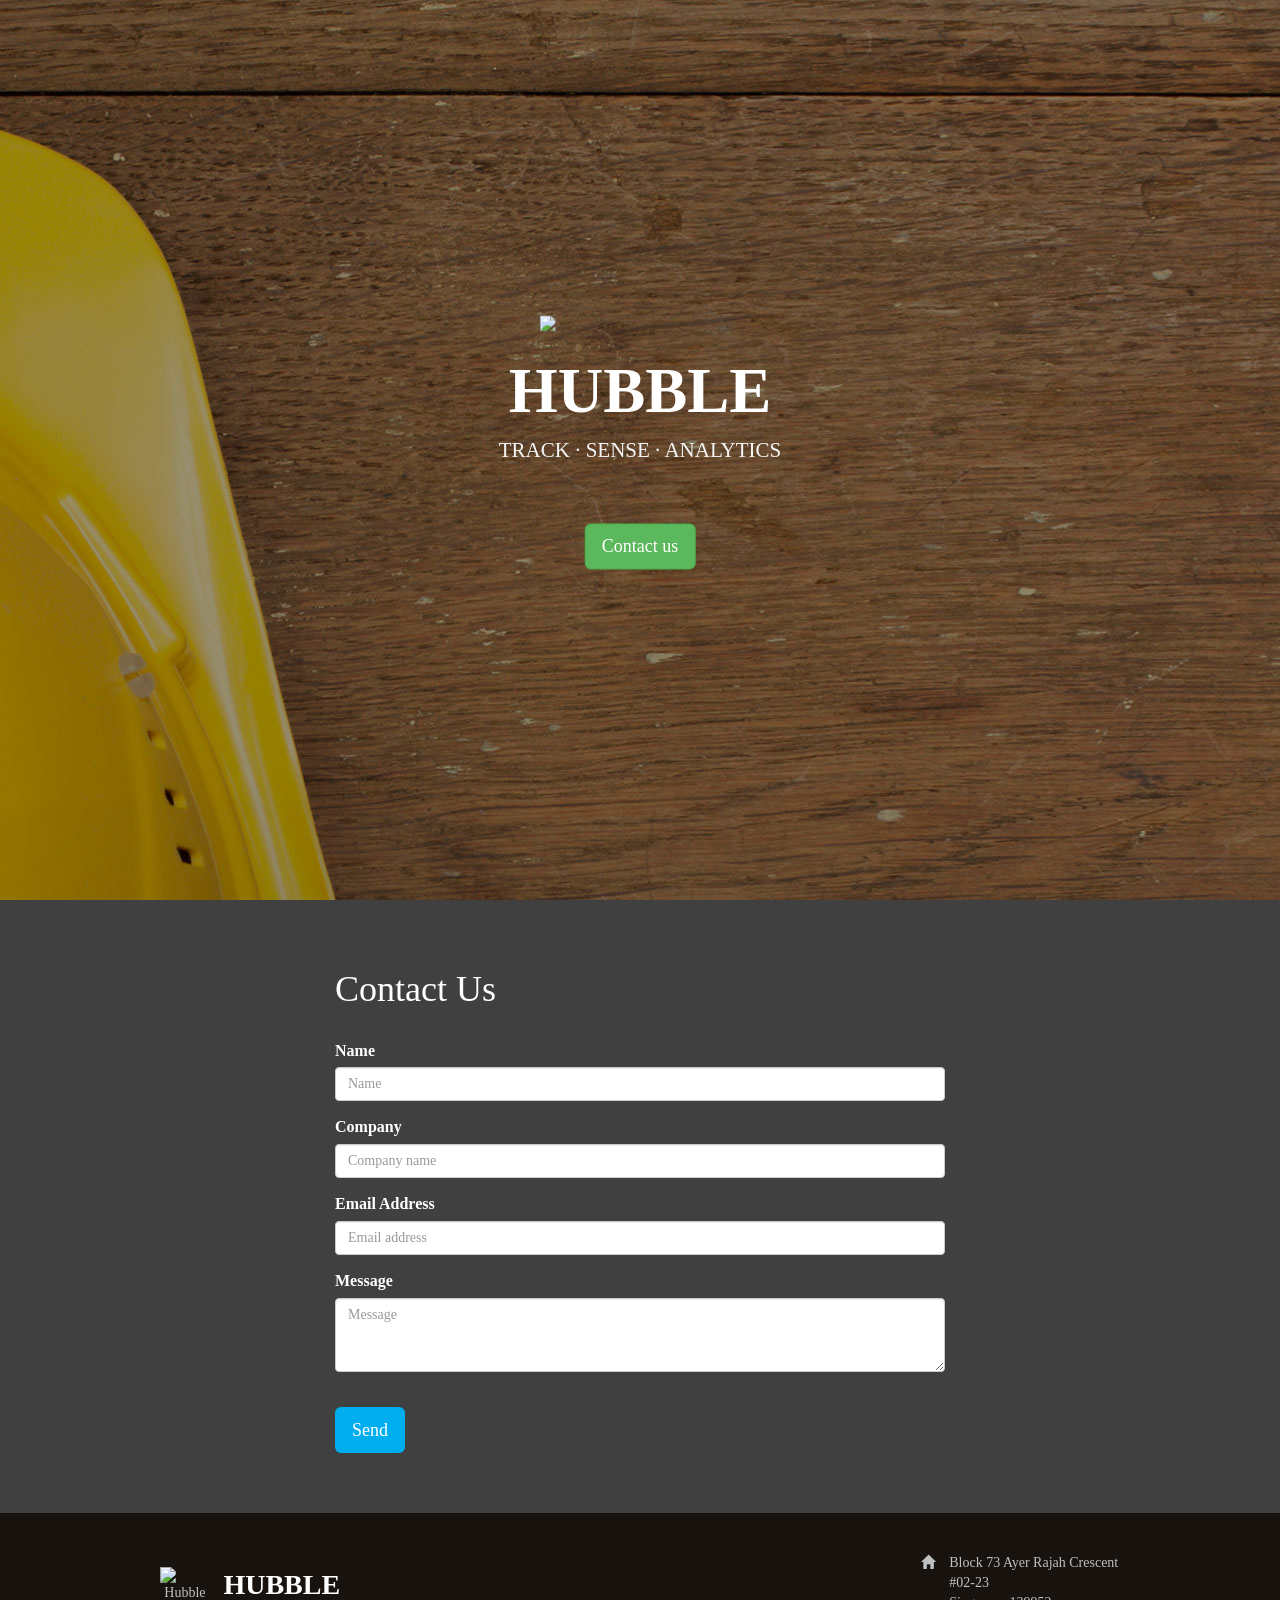
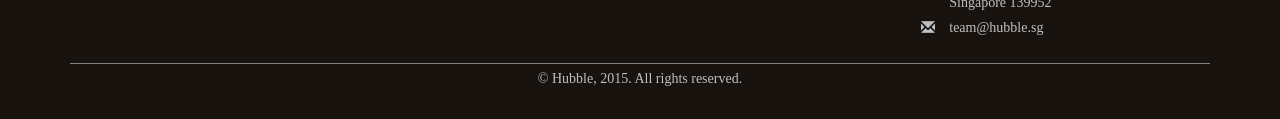
==== hubble/index.html @ 2a38b939 "Add hubble site" ====
<!DOCTYPE html> <html lang=en> <head> <meta charset=utf-8> <title>Hubble</title> <meta name=description content=""> <meta name=viewport content="width=device-width,initial-scale=1"> <link rel="shortcut icon" href=/favicon.6e041dd9.ico> <link rel=apple-touch-icon href=/apple-touch-icon.deb01675.png> <!-- Place favicon.ico and apple-touch-icon.png in the root directory --> <link rel=stylesheet href=styles/vendor.4efe3e21.css> <link rel=stylesheet href=styles/main.e1d8c25a.css>  <body> <!--[if lt IE 10]>
  <p class="browsehappy">You are using an <strong>outdated</strong> browser. Please <a href="http://browsehappy.com/">upgrade your browser</a> to improve your experience.</p>
  <![endif]--> <div class=container id=header> <div class=jumbotron> <div id=header_container> <div class="logo-container center"> <img class=img-responsive id=logo src=../images/logo.34389f49.png> </div> <h1 class=logo-text>HUBBLE</h1> <p class="lead white">TRACK &middot; SENSE &middot; ANALYTICS</p> <p><a id=btn_contact_us class="btn btn-lg btn-success" href=#contact_us>Contact us</a></p> </div> </div> </div> <div class=container id=contact_us> <div class=row> <div class="col-md-6 col-md-offset-3 col-sm-8 col-sm-offset-2 col-xs-12"> <h1>Contact Us</h1> <form id=form_contact_us> <div class=form-group> <label for=name>Name</label> <input type=text class=form-control id=name placeholder=Name> </div> <div class=form-group> <label for=company>Company</label> <input type=text class=form-control id=company placeholder="Company name"> </div> <div class=form-group> <label for=email>Email Address</label> <input type=email class=form-control id=email placeholder="Email address"> </div> <div class=form-group> <label for=message>Message</label> <textarea class=form-control id=message rows=3 placeholder=Message></textarea> </div> <div class=form-button> <button type=submit class="btn btn-submit btn-lg" id=btn_send>Send</button> </div> </form> </div> </div> </div> <footer> <div class=container> <div class=row> <div class="col-sm-4 col-sm-offset-1 col-md-4 col-md-offset-0 col-lg-4 footer-logo"> <div class=text-center> <div class=footer-img-container> <img src=../images/logo.34389f49.png class=img-responsive alt=Hubble> </div> <span class=footer-img-caption>HUBBLE</span> </div> </div> <div class="col-sm-4 col-md-4 col-lg-4 col-sm-offset-2 col-md-offset-4 col-lg-offset-4 footer-info"> <div class=text-center> <div class=footer-info-logo><span class="glyphicon glyphicon-home"></span></div> <div class=footer-text> Block 73 Ayer Rajah Crescent<br> #02-23<br> Singapore 139952<br> </div> </div> <div class=text-center> <div class=footer-info-logo><span class="glyphicon glyphicon-envelope"></span></div> <div class=footer-text>team@hubble.sg</div> </div> </div> </div> <hr> <p class="footer-copyright text-center">&copy; Hubble, 2015. All rights reserved.</p> </div> </footer> <script src=scripts/vendor.baff0332.js></script> <script src=scripts/plugins.19a1d77b.js></script> <script src=scripts/main.f5b58883.js></script> <!-- Google Analytics: change UA-XXXXX-X to be your site's ID. --> <script>(function(b,o,i,l,e,r){b.GoogleAnalyticsObject=l;b[l]||(b[l]=
      function(){(b[l].q=b[l].q||[]).push(arguments)});b[l].l=+new Date;
    e=o.createElement(i);r=o.getElementsByTagName(i)[0];
    e.src='https://www.google-analytics.com/analytics.js';
    r.parentNode.insertBefore(e,r)}(window,document,'script','ga'));
    ga('create','UA-XXXXX-X');ga('send','pageview');</script>
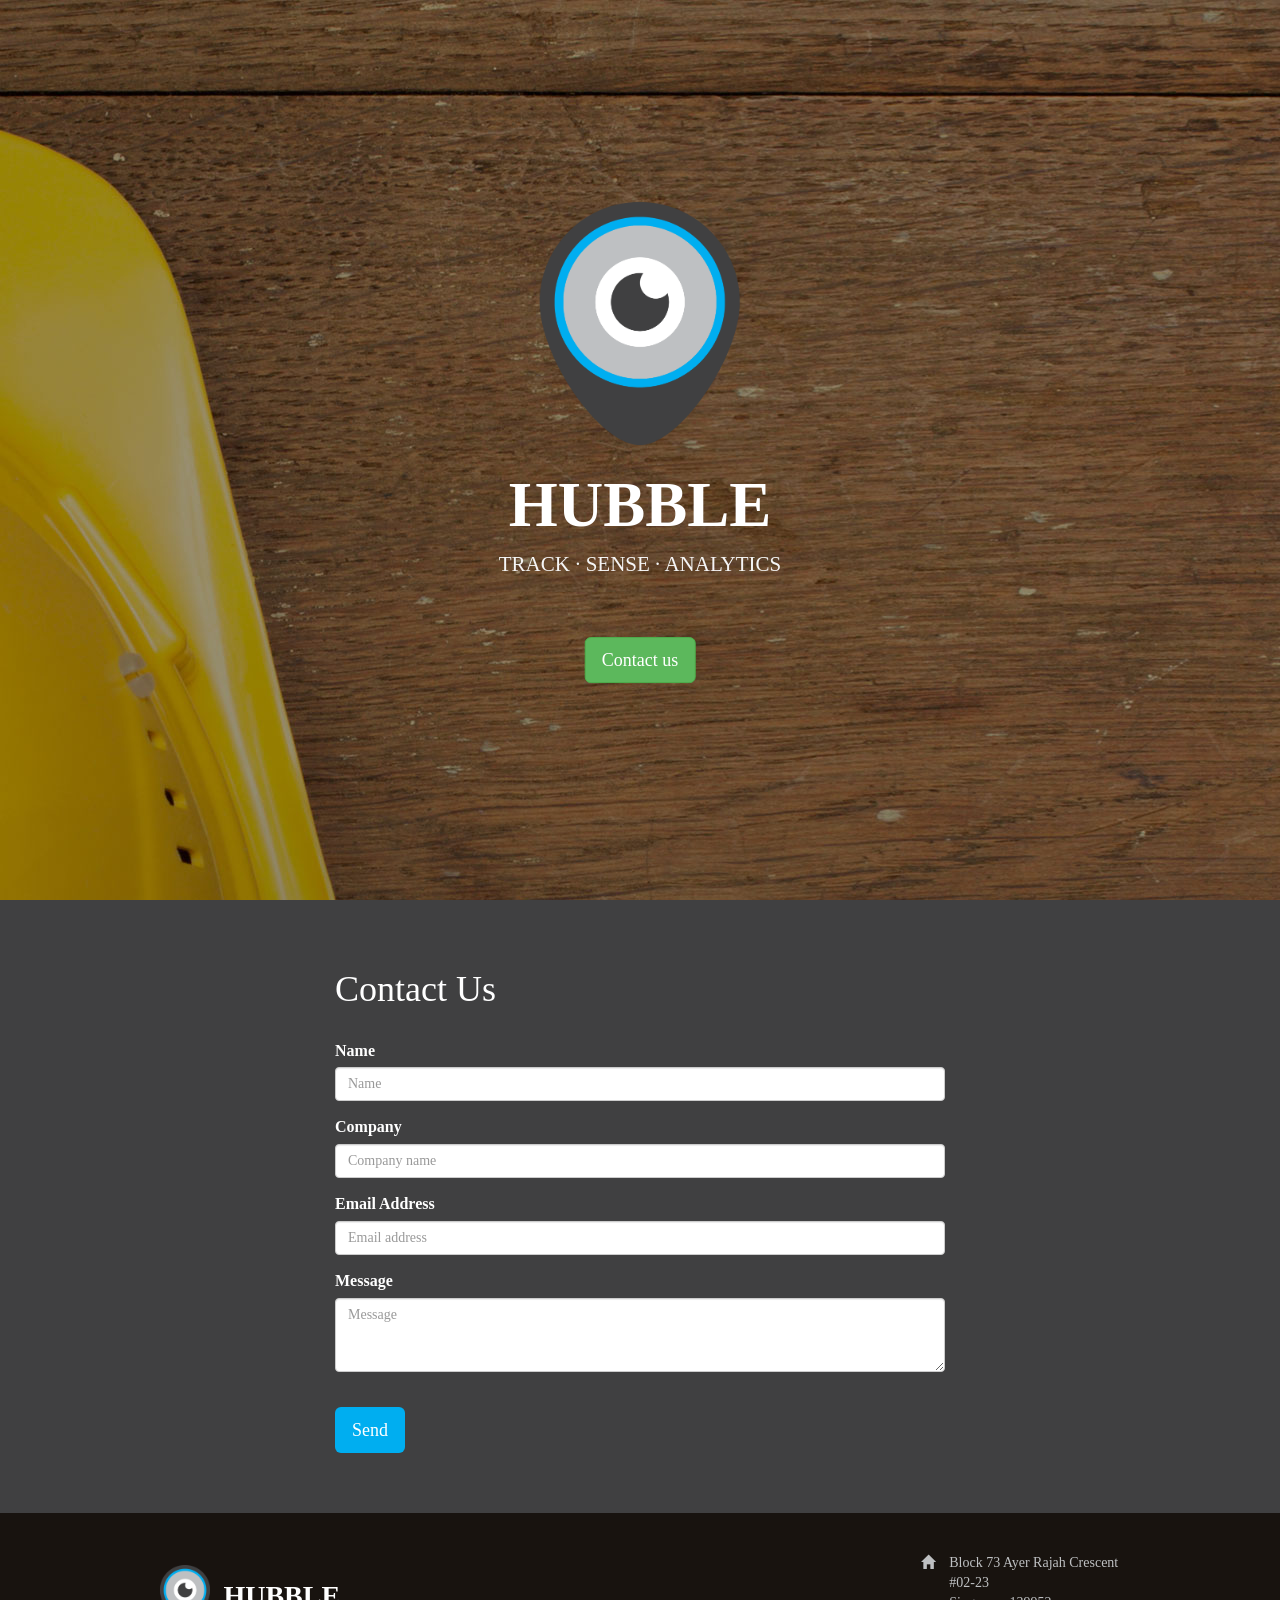
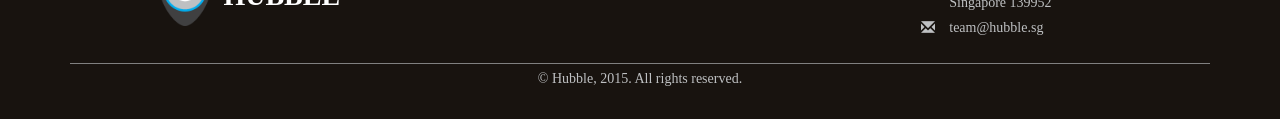
==== commit f3e3f406: "bug fix" ====
--- a/hubble/index.html
+++ b/hubble/index.html
@@ -1,6 +1,6 @@
-<!DOCTYPE html> <html lang=en> <head> <meta charset=utf-8> <title>Hubble</title> <meta name=description content=""> <meta name=viewport content="width=device-width,initial-scale=1"> <link rel="shortcut icon" href=/favicon.6e041dd9.ico> <link rel=apple-touch-icon href=/apple-touch-icon.deb01675.png> <!-- Place favicon.ico and apple-touch-icon.png in the root directory --> <link rel=stylesheet href=styles/vendor.4efe3e21.css> <link rel=stylesheet href=styles/main.e1d8c25a.css>  <body> <!--[if lt IE 10]>
+<!DOCTYPE html> <html lang=en> <head> <meta charset=utf-8> <title>Hubble</title> <meta name=description content=""> <meta name=viewport content="width=device-width,initial-scale=1"> <link rel="shortcut icon" href=favicon.6e041dd9.ico> <link rel=apple-touch-icon href=apple-touch-icon.deb01675.png> <!-- Place favicon.ico and apple-touch-icon.png in the root directory --> <link rel=stylesheet href=styles/vendor.4efe3e21.css> <link rel=stylesheet href=styles/main.e1d8c25a.css>  <body> <!--[if lt IE 10]>
   <p class="browsehappy">You are using an <strong>outdated</strong> browser. Please <a href="http://browsehappy.com/">upgrade your browser</a> to improve your experience.</p>
-  <![endif]--> <div class=container id=header> <div class=jumbotron> <div id=header_container> <div class="logo-container center"> <img class=img-responsive id=logo src=../images/logo.34389f49.png> </div> <h1 class=logo-text>HUBBLE</h1> <p class="lead white">TRACK &middot; SENSE &middot; ANALYTICS</p> <p><a id=btn_contact_us class="btn btn-lg btn-success" href=#contact_us>Contact us</a></p> </div> </div> </div> <div class=container id=contact_us> <div class=row> <div class="col-md-6 col-md-offset-3 col-sm-8 col-sm-offset-2 col-xs-12"> <h1>Contact Us</h1> <form id=form_contact_us> <div class=form-group> <label for=name>Name</label> <input type=text class=form-control id=name placeholder=Name> </div> <div class=form-group> <label for=company>Company</label> <input type=text class=form-control id=company placeholder="Company name"> </div> <div class=form-group> <label for=email>Email Address</label> <input type=email class=form-control id=email placeholder="Email address"> </div> <div class=form-group> <label for=message>Message</label> <textarea class=form-control id=message rows=3 placeholder=Message></textarea> </div> <div class=form-button> <button type=submit class="btn btn-submit btn-lg" id=btn_send>Send</button> </div> </form> </div> </div> </div> <footer> <div class=container> <div class=row> <div class="col-sm-4 col-sm-offset-1 col-md-4 col-md-offset-0 col-lg-4 footer-logo"> <div class=text-center> <div class=footer-img-container> <img src=../images/logo.34389f49.png class=img-responsive alt=Hubble> </div> <span class=footer-img-caption>HUBBLE</span> </div> </div> <div class="col-sm-4 col-md-4 col-lg-4 col-sm-offset-2 col-md-offset-4 col-lg-offset-4 footer-info"> <div class=text-center> <div class=footer-info-logo><span class="glyphicon glyphicon-home"></span></div> <div class=footer-text> Block 73 Ayer Rajah Crescent<br> #02-23<br> Singapore 139952<br> </div> </div> <div class=text-center> <div class=footer-info-logo><span class="glyphicon glyphicon-envelope"></span></div> <div class=footer-text>team@hubble.sg</div> </div> </div> </div> <hr> <p class="footer-copyright text-center">&copy; Hubble, 2015. All rights reserved.</p> </div> </footer> <script src=scripts/vendor.baff0332.js></script> <script src=scripts/plugins.19a1d77b.js></script> <script src=scripts/main.f5b58883.js></script> <!-- Google Analytics: change UA-XXXXX-X to be your site's ID. --> <script>(function(b,o,i,l,e,r){b.GoogleAnalyticsObject=l;b[l]||(b[l]=
+  <![endif]--> <div class=container id=header> <div class=jumbotron> <div id=header_container> <div class="logo-container center"> <img class=img-responsive id=logo src=images/logo.34389f49.png> </div> <h1 class=logo-text>HUBBLE</h1> <p class="lead white">TRACK &middot; SENSE &middot; ANALYTICS</p> <p><a id=btn_contact_us class="btn btn-lg btn-success" href=#contact_us>Contact us</a></p> </div> </div> </div> <div class=container id=contact_us> <div class=row> <div class="col-md-6 col-md-offset-3 col-sm-8 col-sm-offset-2 col-xs-12"> <h1>Contact Us</h1> <form id=form_contact_us> <div class=form-group> <label for=name>Name</label> <input type=text class=form-control id=name placeholder=Name> </div> <div class=form-group> <label for=company>Company</label> <input type=text class=form-control id=company placeholder="Company name"> </div> <div class=form-group> <label for=email>Email Address</label> <input type=email class=form-control id=email placeholder="Email address"> </div> <div class=form-group> <label for=message>Message</label> <textarea class=form-control id=message rows=3 placeholder=Message></textarea> </div> <div class=form-button> <button type=submit class="btn btn-submit btn-lg" id=btn_send>Send</button> </div> </form> </div> </div> </div> <footer> <div class=container> <div class=row> <div class="col-sm-4 col-sm-offset-1 col-md-4 col-md-offset-0 col-lg-4 footer-logo"> <div class=text-center> <div class=footer-img-container> <img src=images/logo.34389f49.png class=img-responsive alt=Hubble> </div> <span class=footer-img-caption>HUBBLE</span> </div> </div> <div class="col-sm-4 col-md-4 col-lg-4 col-sm-offset-2 col-md-offset-4 col-lg-offset-4 footer-info"> <div class=text-center> <div class=footer-info-logo><span class="glyphicon glyphicon-home"></span></div> <div class=footer-text> Block 73 Ayer Rajah Crescent<br> #02-23<br> Singapore 139952<br> </div> </div> <div class=text-center> <div class=footer-info-logo><span class="glyphicon glyphicon-envelope"></span></div> <div class=footer-text>team@hubble.sg</div> </div> </div> </div> <hr> <p class="footer-copyright text-center">&copy; Hubble, 2015. All rights reserved.</p> </div> </footer> <script src=scripts/vendor.baff0332.js></script> <script src=scripts/plugins.19a1d77b.js></script> <script src=scripts/main.f5b58883.js></script> <!-- Google Analytics: change UA-XXXXX-X to be your site's ID. --> <script>(function(b,o,i,l,e,r){b.GoogleAnalyticsObject=l;b[l]||(b[l]=
       function(){(b[l].q=b[l].q||[]).push(arguments)});b[l].l=+new Date;
     e=o.createElement(i);r=o.getElementsByTagName(i)[0];
     e.src='https://www.google-analytics.com/analytics.js';
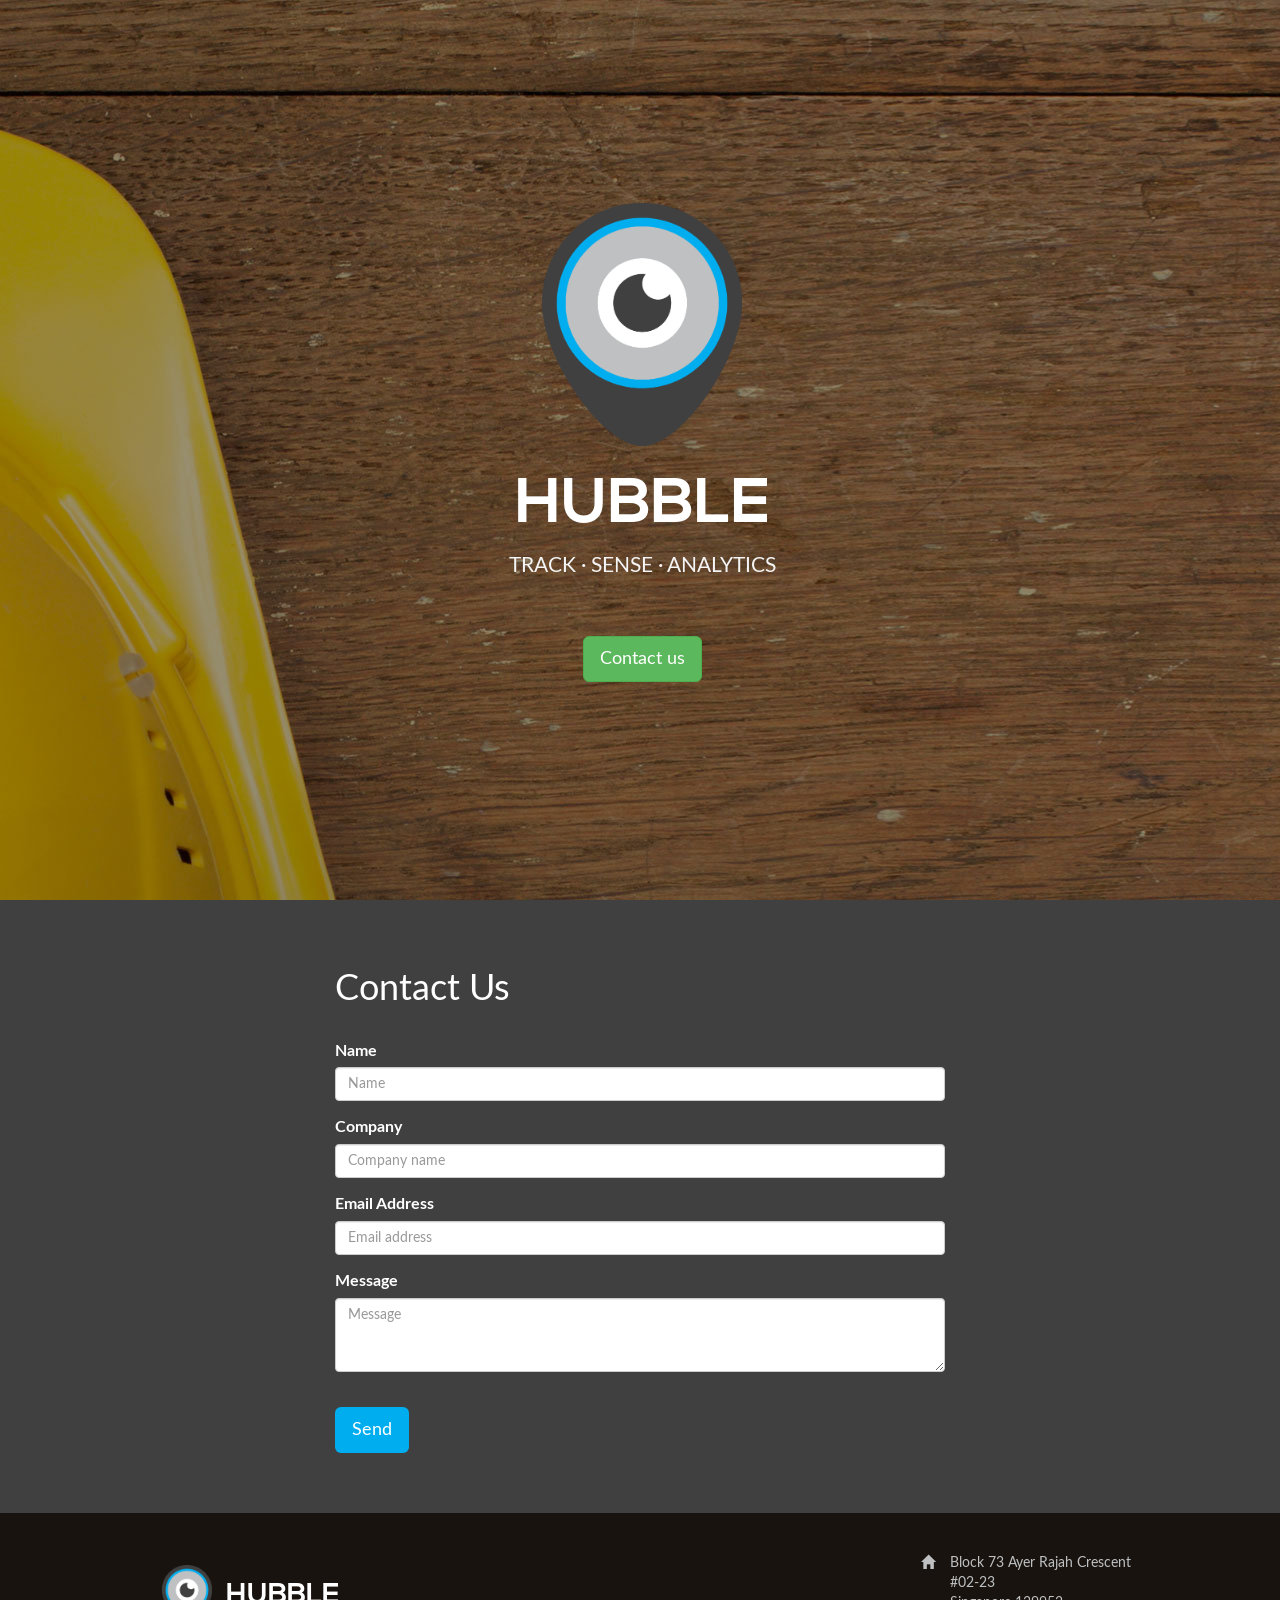
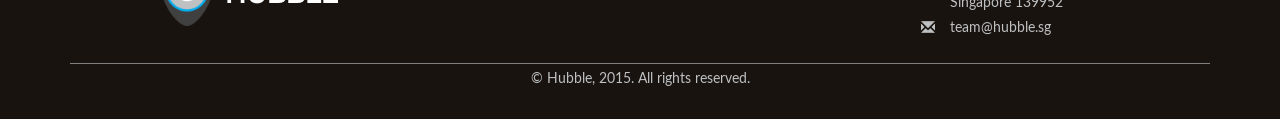
==== commit 74854ef4: "hubble site update" ====
--- a/hubble/index.html
+++ b/hubble/index.html
@@ -1,6 +1,6 @@
-<!DOCTYPE html> <html lang=en> <head> <meta charset=utf-8> <title>Hubble</title> <meta name=description content=""> <meta name=viewport content="width=device-width,initial-scale=1"> <link rel="shortcut icon" href=favicon.6e041dd9.ico> <link rel=apple-touch-icon href=apple-touch-icon.deb01675.png> <!-- Place favicon.ico and apple-touch-icon.png in the root directory --> <link rel=stylesheet href=styles/vendor.4efe3e21.css> <link rel=stylesheet href=styles/main.e1d8c25a.css>  <body> <!--[if lt IE 10]>
+<!DOCTYPE html> <html lang=en> <head> <meta charset=utf-8> <title>Hubble</title> <meta name=description content=""> <meta name=viewport content="width=device-width,initial-scale=1"> <link rel="shortcut icon" href=favicon.6e041dd9.ico> <link rel=apple-touch-icon href=apple-touch-icon.deb01675.png> <!-- Place favicon.ico and apple-touch-icon.png in the root directory --> <link rel=stylesheet href=styles/vendor.4efe3e21.css> <link rel=stylesheet href=styles/main.9a1b82bc.css>  <body> <!--[if lt IE 10]>
   <p class="browsehappy">You are using an <strong>outdated</strong> browser. Please <a href="http://browsehappy.com/">upgrade your browser</a> to improve your experience.</p>
-  <![endif]--> <div class=container id=header> <div class=jumbotron> <div id=header_container> <div class="logo-container center"> <img class=img-responsive id=logo src=images/logo.34389f49.png> </div> <h1 class=logo-text>HUBBLE</h1> <p class="lead white">TRACK &middot; SENSE &middot; ANALYTICS</p> <p><a id=btn_contact_us class="btn btn-lg btn-success" href=#contact_us>Contact us</a></p> </div> </div> </div> <div class=container id=contact_us> <div class=row> <div class="col-md-6 col-md-offset-3 col-sm-8 col-sm-offset-2 col-xs-12"> <h1>Contact Us</h1> <form id=form_contact_us> <div class=form-group> <label for=name>Name</label> <input type=text class=form-control id=name placeholder=Name> </div> <div class=form-group> <label for=company>Company</label> <input type=text class=form-control id=company placeholder="Company name"> </div> <div class=form-group> <label for=email>Email Address</label> <input type=email class=form-control id=email placeholder="Email address"> </div> <div class=form-group> <label for=message>Message</label> <textarea class=form-control id=message rows=3 placeholder=Message></textarea> </div> <div class=form-button> <button type=submit class="btn btn-submit btn-lg" id=btn_send>Send</button> </div> </form> </div> </div> </div> <footer> <div class=container> <div class=row> <div class="col-sm-4 col-sm-offset-1 col-md-4 col-md-offset-0 col-lg-4 footer-logo"> <div class=text-center> <div class=footer-img-container> <img src=images/logo.34389f49.png class=img-responsive alt=Hubble> </div> <span class=footer-img-caption>HUBBLE</span> </div> </div> <div class="col-sm-4 col-md-4 col-lg-4 col-sm-offset-2 col-md-offset-4 col-lg-offset-4 footer-info"> <div class=text-center> <div class=footer-info-logo><span class="glyphicon glyphicon-home"></span></div> <div class=footer-text> Block 73 Ayer Rajah Crescent<br> #02-23<br> Singapore 139952<br> </div> </div> <div class=text-center> <div class=footer-info-logo><span class="glyphicon glyphicon-envelope"></span></div> <div class=footer-text>team@hubble.sg</div> </div> </div> </div> <hr> <p class="footer-copyright text-center">&copy; Hubble, 2015. All rights reserved.</p> </div> </footer> <script src=scripts/vendor.baff0332.js></script> <script src=scripts/plugins.19a1d77b.js></script> <script src=scripts/main.f5b58883.js></script> <!-- Google Analytics: change UA-XXXXX-X to be your site's ID. --> <script>(function(b,o,i,l,e,r){b.GoogleAnalyticsObject=l;b[l]||(b[l]=
+  <![endif]--> <div class=container id=header> <div class=jumbotron> <span class=centerer></span> <div id=header_container> <div class="logo-container center"> <img class=img-responsive id=logo src=images/logo.34389f49.png> </div> <h1 class=logo-text>HUBBLE</h1> <p class="lead white">TRACK &middot; SENSE &middot; ANALYTICS</p> <p><a id=btn_contact_us class="btn btn-lg btn-success">Contact us</a></p> </div> </div> </div> <div class=container id=contact_us> <div class=row> <div class="col-md-6 col-md-offset-3 col-sm-8 col-sm-offset-2 col-xs-12"> <h1>Contact Us</h1> <form> <div class=form-group> <label for=name>Name</label> <input type=text class=form-control id=name placeholder=Name> </div> <div class=form-group> <label for=company>Company</label> <input type=text class=form-control id=company placeholder="Company name"> </div> <div class=form-group> <label for=email>Email Address</label> <input type=email class=form-control id=email placeholder="Email address"> </div> <div class=form-group> <label for=message>Message</label> <textarea class=form-control id=message rows=3 placeholder=Message></textarea> </div> <div class=form-button> <button type=submit class="btn btn-submit btn-lg" id=btn_send>Send</button> </div> </form> </div> </div> </div> <footer> <div class=container> <div class=row> <div class="col-sm-4 col-sm-offset-1 col-md-4 col-md-offset-0 col-lg-4 footer-logo"> <div class=text-center> <div class=footer-img-container> <img src=images/logo.34389f49.png class=img-responsive alt=Hubble> </div> <span class=footer-img-caption>HUBBLE</span> </div> </div> <div class="col-sm-4 col-md-4 col-lg-4 col-sm-offset-2 col-md-offset-4 col-lg-offset-4 footer-info"> <div class=text-center> <div class=footer-info-logo><span class="glyphicon glyphicon-home"></span></div> <div class=footer-text> Block 73 Ayer Rajah Crescent<br> #02-23<br> Singapore 139952<br> </div> </div> <div class=text-center> <div class=footer-info-logo><span class="glyphicon glyphicon-envelope"></span></div> <div class=footer-text>team@hubble.sg</div> </div> </div> </div> <hr> <p class="footer-copyright text-center">&copy; Hubble, 2015. All rights reserved.</p> </div> </footer> <script src=scripts/vendor.baff0332.js></script> <script src=scripts/plugins.19a1d77b.js></script> <script src=scripts/main.1e2d59c1.js></script> <!-- Google Analytics: change UA-XXXXX-X to be your site's ID. --> <script>(function(b,o,i,l,e,r){b.GoogleAnalyticsObject=l;b[l]||(b[l]=
       function(){(b[l].q=b[l].q||[]).push(arguments)});b[l].l=+new Date;
     e=o.createElement(i);r=o.getElementsByTagName(i)[0];
     e.src='https://www.google-analytics.com/analytics.js';
